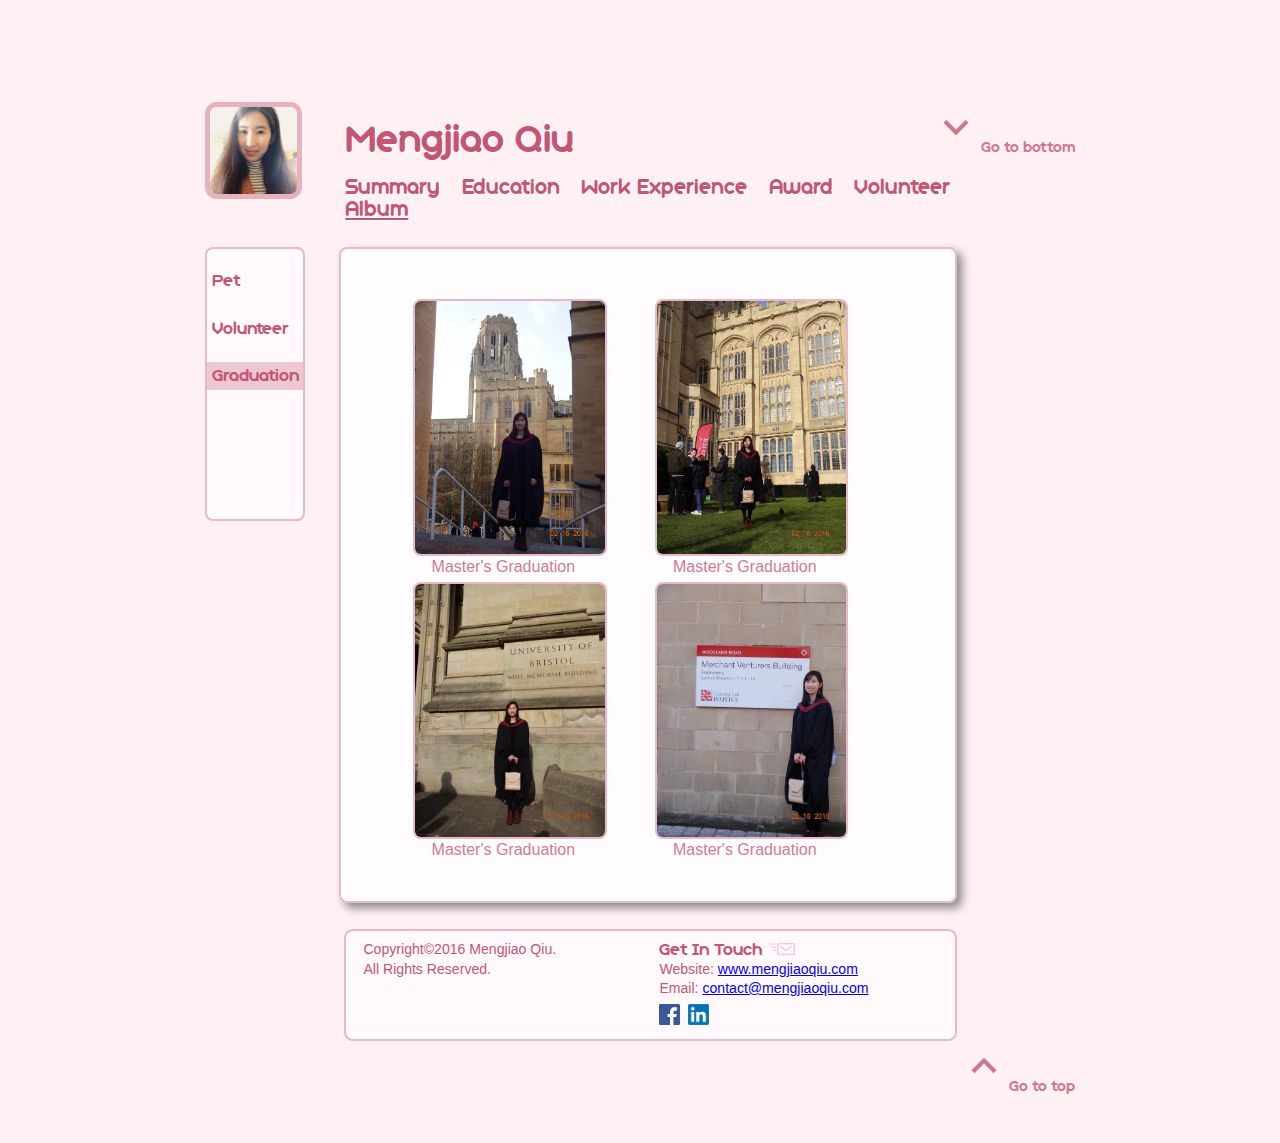
==== album-graduation.html @ dbdb480e "website online" ====
<!DOCTYPE html>
<html lang="en">
<head>
   <meta charset="utf-8">
   <meta name="description" content="Mengjiao Qiu personal website">
   <meta name="keywords" content="Mengjiao Qiu, Mengjiao, personal website">
   <meta name="author" content="Mengjiao Qiu">
   <meta name="revised" content="Mengjiao Qiu 2016/04/21">
   <meta name="viewpoint" content="width=device-width">
   <title>Mengjiao-Qiu | Album-Graduation</title>
   <link rel="icon" type="image/png" href="img/kitty1.png"/>
   <link rel="stylesheet" type="text/css" href="css/albumStyle.css">
   <link href="https://fonts.googleapis.com/icon?family=Material+Icons" rel="stylesheet">
</head>
<body>
  <a id="top" href="#bottom" class="gotoBottom"><i class="material-icons" style="font-size:50px; color:rgba(195, 86, 115, 0.8);">expand_more</i>Go to bottom</a>
  <header>
    <img src="img/jiao.jpeg" alt="profile photo">
	<h1>Mengjiao Qiu</h1>
	<nav class="horizonalNav">
	  <a href="index.html">Summary</a>
	  <a href="education.html">Education</a>
	  <a href="work.html">Work Experience</a>
	  <a href="award.html">Award</a>
	  <a href="volunteer.html">Volunteer</a>
	  <a href="album-pet.html" class="active">Album</a>
	</nav>
  </header>
  <main>
    <aside class="verticalNav">
	  <a href="album-pet.html">Pet</a>
	  <a href="album-volunteer.html">Volunteer</a>
	  <a href="album-graduation.html" class="highlight">Graduation</a>
	</aside>
	<div class="text">
      <figure>
        <img src="img/graduation1.jpg" alt="graduation photo">
		<figcaption>Master's Graduation</figcaption>
      </figure>
	  <figure>
        <img src="img/graduation2.jpg" alt="graduation photo">
		<figcaption>Master's Graduation</figcaption>
      </figure>
	  <figure>
        <img src="img/graduation3.jpg" alt="graduation photo">
		<figcaption>Master's Graduation</figcaption>
      </figure>
	  <figure>
        <img src="img/graduation4.jpg" alt="graduation photo">
		<figcaption>Master's Graduation</figcaption>
      </figure>
    </div>
  </main>
  <footer>
    <small>Copyright&copy;2016 Mengjiao Qiu. <br> All Rights Reserved.</small>
	<div>
	  <p class="getInTouch">Get In Touch<img class="contactIcon" src="img/contact.png" alt="contact icon"><p>
	  <p>Website: <a href="http://www.mengjiaoqiu.com">www.mengjiaoqiu.com</a><br>
	     Email: <a href="mailto:contact@mengjiaoqiu.com">contact@mengjiaoqiu.com</a>
	  </p>
	  <nav>
	    <a href="https://www.facebook.com/people/Mengjiao-Qiu/100007559777483" target="_blank"><img src="img/facebook.png" alt="Facebook_Mengjiao Qiu"></a>
	    <a href="https://uk.linkedin.com/in/mengjiao-qiu-5a485210b" target="_blank"><img src="img/linkedin.png" alt="LinkedIn_Mengjiao Qiu"></a>
	  </nav>
	</div>
  </footer>
  <a id="bottom" href="#top" class="gotoTop"><i class="material-icons" style="font-size:50px; color:rgba(195, 86, 115, 0.8);">expand_less</i>Go to top</a>
</body>
</html>
---- css/albumStyle.css ----
/*Mengjiao Qiu personal website style sheet-albumStyle.css*/

/* http://meyerweb.com/eric/tools/css/reset/ 
   v2.0b1 | 201101 
   NOTE: WORK IN PROGRESS
   USE WITH CAUTION AND TEST WITH ABANDON */

html, body, div, span, applet, object, iframe,
h1, h2, h3, h4, h5, h6, p, blockquote, pre,
a, abbr, acronym, address, big, cite, code,
del, dfn, em, img, ins, kbd, q, s, samp,
small, strike, strong, sub, sup, tt, var,
b, u, i, center,
dl, dt, dd, ol, ul, li,
fieldset, form, label, legend,
table, caption, tbody, tfoot, thead, tr, th, td,
article, aside, canvas, details, figcaption, figure, 
footer, header, hgroup, menu, nav, section, summary,
time, mark, audio, video {
	margin: 0;
	padding: 0;
	border: 0;
	outline: 0;
	font-size: 100%;
	font: inherit;
	vertical-align: baseline;
}
/* HTML5 display-role reset for older browsers */
article, aside, details, figcaption, figure, 
footer, header, hgroup, menu, nav, section {
	display: block;
}
body {
	line-height: 1;
}
ol, ul {
	list-style: none;
}
blockquote, q {
	quotes: none;
}
blockquote:before, blockquote:after,
q:before, q:after {
	content: '';
	content: none;
}


/****************************************************/




body {
	background-color: rgba(255, 240, 244, 1);
	margin: 8%;
	padding: 0 8%;
}

header img {
	margin-right: 5%;
	width: 10%;
	border: 5px solid rgba(195, 86, 115, 0.4);
	-webkit-border-radius: 12%;   /*android chrome ios safari and browsers using the Webkit engine*/
	-moz-border-radius: 12%;      /*Firefox and other browsers using Mozilla's browser engine */
	-o-border-radius: 12%;        /*opera*/
	-ms-border-radius: 12%;       /*Internet Explorer*/ 
	border-radius: 12%;
	float: left;
	
}

header img:hover {
	margin-right: 5%;
	width: 10%;
	border: 5px double rgba(195, 86, 115, 0.4);
	-webkit-border-radius: 12%;   /*android chrome ios safari and browsers using the Webkit engine*/
	-moz-border-radius: 12%;      /*Firefox and other browsers using Mozilla's browser engine */
	-o-border-radius: 12%;        /*opera*/
	-ms-border-radius: 12%;       /*Internet Explorer*/ 
	border-radius: 12%;
	float: left;
	
}

h1 {
	margin-top: 2%;
	margin-bottom: 1%;
	color: rgba(195, 86, 115, 1);
	float: left;
	width: 50%;
	font-family: geometry_soft_probold_n, Serif;
	font-size: 250%;
	text-shadow: 1px 1px rgba(255,255,255,1);
}


.horizonalNav {
	float: left;
	margin-top: 1%;
	margin-bottom: 3%;
	width: 80%
}

.horizonalNav a {
	color: rgba(195, 86, 115, 1);
	margin-right: 2.5%;
	font-size: 135%;
	font-family: geometry_soft_probold_n, Serif;
	text-decoration: none;
	text-shadow: 1px 1px rgba(255,255,255,1);
}

/*main {
	display: block; 
	background-color: rgba(255,255,255,0.8);
	font-family: Verdana, Arial, Sans-serif;
	font-size: 115%;
	clear: both;
	margin: 12% 14% 3% 16%;
    padding: 2% 5%;
	border: 2px solid rgba(195, 86, 115, 0.4);
	-webkit-border-radius: .5em;   
	-moz-border-radius: .5em;      
	-o-border-radius: .5em;       
	-ms-border-radius: .5em;      
	border-radius: .5em;
	box-shadow: 5px 5px 10px #888888;
}*/

/* Generated by Font Squirrel (https://www.fontsquirrel.com) on April 21, 2016 */
@font-face {
    font-family: 'geometry_soft_probold_n';
    src: url('../font1/geometry_soft_pro-bold_n-webfont.eot');
    src: url('../font1/geometry_soft_pro-bold_n-webfont.eot?#iefix') format('embedded-opentype'),
         url('../font1/geometry_soft_pro-bold_n-webfont.woff2') format('woff2'),
         url('../font1/geometry_soft_pro-bold_n-webfont.woff') format('woff'),
         url('../font1/geometry_soft_pro-bold_n-webfont.ttf') format('truetype'),
         url('../font1/geometry_soft_pro-bold_n-webfont.svg#geometry_soft_probold_n') format('svg');
    font-weight: normal;
    font-style: normal;
}

footer {
	line-height: 110%;
	color: rgba(195, 86, 115, 1);
	font-size: 110%;
	width: 68%;
	font-family: Verdana, Arial, Sans-serif;
	margin-left: 16%;
	padding: 1% 0 1% 2%;
	background-color: rgba(255,255,255,0.6);
	border: 2px solid rgba(195, 86, 115, 0.4);
	-webkit-border-radius: .5em;   /*android chrome ios safari and browsers using the Webkit engine*/
	-moz-border-radius: .5em;      /*Firefox and other browsers using Mozilla's browser engine */
	-o-border-radius: .5em;        /*opera*/
	-ms-border-radius: .5em;       /*Internet Explorer*/ 
	border-radius: .5em;
	overflow: auto;
	clear: both;
}


footer small {
	font-size: 80%;
	font-family: Verdana, Arial, Sans-serif;
	/*font-weight: bold;*/
	display: block;
	float: left;
	width: 40%;
}

footer div {
	font-size: 80%;
	width: 50%;
	float: right;
}


footer div img {
	-webkit-transition: transform 0.5s linear;   /*android chrome ios safari and browsers using the Webkit engine*/
	-moz-transition: transform 0.5s linear;      /*Firefox and other browsers using Mozilla's browser engine */
	-o-transition: transform 0.5s linear;        /*opera*/
	-ms-transition: transform 0.5s linear;       /*Internet Explorer*/ 
	transition: transform 0.5s linear;
}

footer div img:hover {
	-webkit-transform:rotate3d(30deg,30deg,30deg);   /*android chrome ios safari and browsers using the Webkit engine*/
	-moz-transform:rotate3d(30deg,30deg,30deg);      /*Firefox and other browsers using Mozilla's browser engine */
	-o-transform:rotate3d(30deg,30deg,30deg);        /*opera*/
	-ms-transform:rotate3d(30deg,30deg,30deg);       /*Internet Explorer*/ 
	transform:rotate3d(1,.3,.6,270deg);
}

footer div nav img {
	width: 7%;
	margin-top: 2%;
	margin-right: 1.5%;
	-webkit-transition: transform 0.5s linear;   /*android chrome ios safari and browsers using the Webkit engine*/
	-moz-transition: transform 0.5s linear;      /*Firefox and other browsers using Mozilla's browser engine */
	-o-transition: transform 0.5s linear;        /*opera*/
	-ms-transition: transform 0.5s linear;       /*Internet Explorer*/ 
	transition: transform 0.5s linear;
}

footer div nav img:hover {
	width: 7%;
	margin-right: 1.5%;
	-webkit-transform:scale(1.5,1.5);   /*android chrome ios safari and browsers using the Webkit engine*/
	-moz-transform:scale(1.5,1.5);      /*Firefox and other browsers using Mozilla's browser engine */
	-o-transform:scale(1.5,1.5);        /*opera*/
	-ms-transform:scale(1.5,1.5);       /*Internet Explorer*/ 
	transform:scale(1.5,1.5);
}

.getInTouch {
	font-size: 130%;
	font-family: geometry_soft_probold_n, Serif;
}

.contactIcon {
	opacity: 0.2;
	width: 9%;
	margin-left: 2%;
} 

.gotoBottom, .gotoTop {
	display: block;
	position: relative;
	color:rgba(195, 86, 115, 0.8);
	font-family: geometry_soft_probold_n, Serif;
	text-decoration: none;
	float: right;
}

.horizonalNav a:hover, .active {
	text-decoration: underline !important;
}

/*******************education page****************************/

h2 {
	font-size: 100%;
	font-weight: bold;
	float : left;
	margin: 2% 0 3%;
}

.headingName {
	line-height: 130%;
	margin-bottom: 5%;

}

.bristolLogo {
	width: 20%;
	height: auto;
	float: right;
	margin-right:2.5%;
	margin-top: 3%;
	opacity: 1;
}

.SSPULogo {
	width: 23%;
	float: right;
	margin-top: 1%;
	opacity: 1;
}

.CUHKLogo {
	width: 19%;
	height: auto;
	float: right;
	margin-right:2.5%;
	opacity: 1;
}

h3, h4 {
	clear: left;
}

main time {
	font-size: 80%;
	color: #808080;
}

h4 {
	font-size: 90%;
}

strong {
	font-style: oblique;
}

/*************************volunteer**********************/

.marieCurie, .myFuture, .digiMakers, .SYVA, .redCross {
	width: 12%;
	height: auto;
	float: right;
	margin-right:2.5%;
	margin-top: 3%;
	opacity: 1;
	-webkit-transition: transform 0.5s linear;   /*android chrome ios safari and browsers using the Webkit engine*/
	-moz-transition: transform 0.5s linear;      /*Firefox and other browsers using Mozilla's browser engine */
	-o-transition: transform 0.5s linear;        /*opera*/
	-ms-transition: transform 0.5s linear;       /*Internet Explorer*/ 
	transition: transform 0.5s linear;
}

.marieCurie:hover, .myFuture:hover, .digiMakers:hover, .SYVA:hover, .redCross:hover {
	width: 12%;
	height: auto;
	float: right;
	margin-right:2.5%;
	margin-top: 3%;
	opacity: 0.75;
	-webkit-transform:rotateY(360deg);   /*android chrome ios safari and browsers using the Webkit engine*/
	-moz-transform:rotateY(360deg);      /*Firefox and other browsers using Mozilla's browser engine */
	-o-transform:rotateY(360deg);        /*opera*/
	-ms-transform:rotateY(360deg);       /*Internet Explorer*/ 
	transform:rotateY(360deg);
}
/***************************************album******************************/

.verticalNav {
	height: 30vh;
	float: left;
	margin-right: 4%;
	width: 11%;
	background-color: rgba(255,255,255,0.6);
	border: 2px solid rgba(195, 86, 115, 0.4);
	-webkit-border-radius: .5em;   /*android chrome ios safari and browsers using the Webkit engine*/
	-moz-border-radius: .5em;      /*Firefox and other browsers using Mozilla's browser engine */
	-o-border-radius: .5em;        /*opera*/
	-ms-border-radius: .5em;       /*Internet Explorer*/ 
	border-radius: .5em;
}

.verticalNav a {
	margin: 20% 0;
	padding: 5% 0 5% 5%;
	display: block;
	color: rgba(195, 86, 115, 1);
	font-size: 115%;
	font-family: geometry_soft_probold_n, Serif;
	text-decoration: none;
}

.verticalNav a:hover {
	margin: 20% 0;
	display: block;
	color: rgba(255, 255, 255, 1);
	background-color: rgba(195, 86, 115, 0.3);
	font-size: 115%;
	font-family: geometry_soft_probold_n, Serif;
	text-decoration: none;
	-webkit-border-radius: .2em;   /*android chrome ios safari and browsers using the Webkit engine*/
	-moz-border-radius: .5em;      /*Firefox and other browsers using Mozilla's browser engine */
	-o-border-radius: .5em;        /*opera*/
	-ms-border-radius: .5em;       /*Internet Explorer*/ 
	border-radius: .2em;
}


.text {
	padding: 5%;
	margin-bottom: 3%;
	float: left;
	width: 60.5%;
	background-color: rgba(255,255,255,0.8);
	font-family: Verdana, Arial, Sans-serif;
	border: 2px solid rgba(195, 86, 115, 0.4);
	-webkit-border-radius: .5em;   /*android chrome ios safari and browsers using the Webkit engine*/
	-moz-border-radius: .5em;      /*Firefox and other browsers using Mozilla's browser engine */
	-o-border-radius: .5em;        /*opera*/
	-ms-border-radius: .5em;       /*Internet Explorer*/ 
	border-radius: .5em;
	box-shadow: 5px 5px 10px #888888;
} 

figure {
	width: 45%;
	display: inline-block;
}

figure img {
	width: 80%;
	margin-left: 12%;
	margin-top: 3%;
	border: 2px solid rgba(195, 86, 115, 0.4);
	-webkit-border-radius: .5em;   /*android chrome ios safari and browsers using the Webkit engine*/
	-moz-border-radius: .5em;      /*Firefox and other browsers using Mozilla's browser engine */
	-o-border-radius: .5em;        /*opera*/
	-ms-border-radius: .5em;       /*Internet Explorer*/ 
	border-radius: .5em;
	-webkit-transition: transform 0.5s linear;   /*android chrome ios safari and browsers using the Webkit engine*/
	-moz-transition: transform 0.5s linear;      /*Firefox and other browsers using Mozilla's browser engine */
	-o-transition: transform 0.5s linear;        /*opera*/
	-ms-transition: transform 0.5s linear;       /*Internet Explorer*/ 
	transition: transform 0.5s linear;
}

figure img:hover {
	width: 80%;
	margin-left: 12%;
	margin-top: 3%;
	border: 2px solid rgba(195, 86, 115, 0.4);
	-webkit-border-radius: .5em;   /*android chrome ios safari and browsers using the Webkit engine*/
	-moz-border-radius: .5em;      /*Firefox and other browsers using Mozilla's browser engine */
	-o-border-radius: .5em;        /*opera*/
	-ms-border-radius: .5em;       /*Internet Explorer*/ 
	border-radius: .5em;
	-webkit-transform:scale(1.5,1.5);   /*android chrome ios safari and browsers using the Webkit engine*/
	-moz-transform:scale(1.5,1.5);      /*Firefox and other browsers using Mozilla's browser engine */
	-o-transform:scale(1.5,1.5);        /*opera*/
	-ms-transform:scale(1.5,1.5);       /*Internet Explorer*/ 
	transform:scale(1.5,1.5);
}

figcaption {
	text-align: center;
	color: rgba(195, 86, 115, 0.8);
	/*visibility: hidden;*/
}

.highlight {
	margin: 20% 0;
	display: block;
	color: rgba(255, 255, 255, 1);
	background-color: rgba(195, 86, 115, 0.3);
	font-size: 115%;
	font-family: geometry_soft_probold_n, Serif;
	text-decoration: none;
	
}
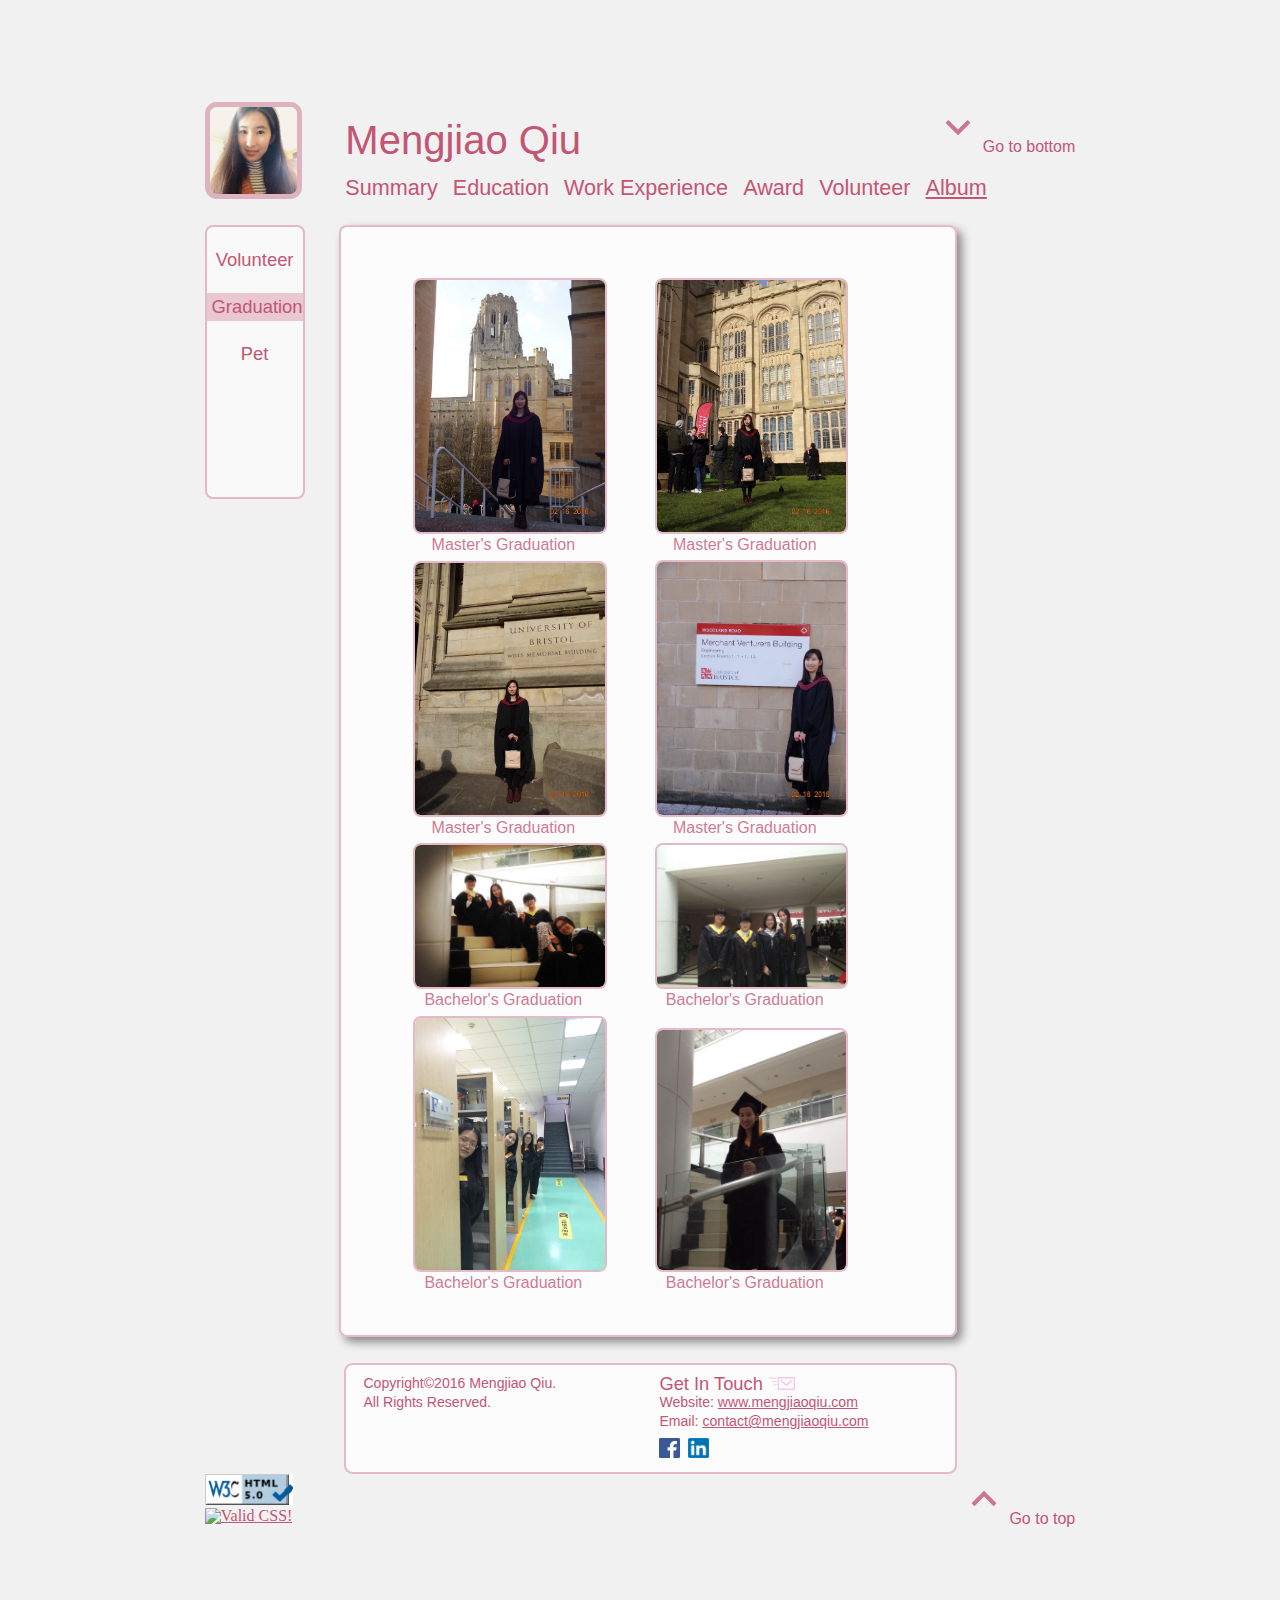
==== commit ec9a5bfe: "website online3" ====
--- a/album-graduation.html
+++ b/album-graduation.html
@@ -28,9 +28,9 @@
   </header>
   <main>
     <aside class="verticalNav">
-	  <a href="album-pet.html">Pet</a>
 	  <a href="album-volunteer.html">Volunteer</a>
 	  <a href="album-graduation.html" class="highlight">Graduation</a>
+	  <a href="album-pet.html">Pet</a>
 	</aside>
 	<div class="text">
       <figure>
@@ -49,6 +49,22 @@
         <img src="img/graduation4.jpg" alt="graduation photo">
 		<figcaption>Master's Graduation</figcaption>
       </figure>
+	  <figure>
+        <img src="img/graduation5.jpg" alt="graduation photo">
+		<figcaption>Bachelor's Graduation</figcaption>
+      </figure>
+	  <figure>
+        <img src="img/graduation6.jpg" alt="graduation photo">
+		<figcaption>Bachelor's Graduation</figcaption>
+      </figure>
+	  <figure>
+        <img src="img/graduation7.jpg" alt="graduation photo">
+		<figcaption>Bachelor's Graduation</figcaption>
+      </figure>
+	  <figure>
+        <img src="img/graduation8.jpg" alt="graduation photo">
+		<figcaption>Bachelor's Graduation</figcaption>
+      </figure>
     </div>
   </main>
   <footer>
@@ -66,4 +82,18 @@
   </footer>
   <a id="bottom" href="#top" class="gotoTop"><i class="material-icons" style="font-size:50px; color:rgba(195, 86, 115, 0.8);">expand_less</i>Go to top</a>
 </body>
+<p>
+  <a href="http://jigsaw.w3.org/css-validator/check/referer">
+    <img style="border:0;width:88px;height:31px"
+        src="img/html5.png"
+        alt="Valid HTML!" >
+  </a>
+</p>
+<p>
+  <a href="http://jigsaw.w3.org/css-validator/check/referer">
+    <img style="border:0;width:88px;height:31px"
+        src="http://jigsaw.w3.org/css-validator/images/vcss-blue"
+        alt="Valid CSS!">
+  </a> 
+</p>	
 </html>--- a/css/albumStyle.css
+++ b/css/albumStyle.css
@@ -52,7 +52,8 @@
 
 
 body {
-	background-color: rgba(255, 240, 244, 1);
+	background-color: #f1f1f1;
+	/*background-color: rgba(255, 240, 244, 1);*/
 	margin: 8%;
 	padding: 0 8%;
 }
@@ -89,9 +90,10 @@
 	color: rgba(195, 86, 115, 1);
 	float: left;
 	width: 50%;
-	font-family: geometry_soft_probold_n, Serif;
+	font-family: Verdana, Arial, Sans-serif;
+	/*font-family: geometry_soft_probold_n, Serif;*/
 	font-size: 250%;
-	text-shadow: 1px 1px rgba(255,255,255,1);
+	/*text-shadow: 1px 1px rgba(255,255,255,1);*/
 }
 
 
@@ -104,11 +106,12 @@
 
 .horizonalNav a {
 	color: rgba(195, 86, 115, 1);
-	margin-right: 2.5%;
+	margin-right: 1.6%;
 	font-size: 135%;
-	font-family: geometry_soft_probold_n, Serif;
+	font-family: Verdana, Arial, Sans-serif;
+	/*font-family: geometry_soft_probold_n, Serif;*/
 	text-decoration: none;
-	text-shadow: 1px 1px rgba(255,255,255,1);
+	/*text-shadow: 1px 1px rgba(255,255,255,1);*/
 }
 
 /*main {
@@ -149,7 +152,7 @@
 	font-family: Verdana, Arial, Sans-serif;
 	margin-left: 16%;
 	padding: 1% 0 1% 2%;
-	background-color: rgba(255,255,255,0.6);
+	background-color: rgba(255,255,255,0.8);
 	border: 2px solid rgba(195, 86, 115, 0.4);
 	-webkit-border-radius: .5em;   /*android chrome ios safari and browsers using the Webkit engine*/
 	-moz-border-radius: .5em;      /*Firefox and other browsers using Mozilla's browser engine */
@@ -214,9 +217,18 @@
 	transform:scale(1.5,1.5);
 }
 
+a:link {
+	color: rgba(195, 86, 115, 1);
+}
+
+a:visited {
+	color: rgba(195, 86, 115, 1);
+}
+
 .getInTouch {
 	font-size: 130%;
-	font-family: geometry_soft_probold_n, Serif;
+	font-family: Verdana, Arial, Sans-serif;
+	/*font-family: geometry_soft_probold_n, Serif;*/
 }
 
 .contactIcon {
@@ -229,7 +241,8 @@
 	display: block;
 	position: relative;
 	color:rgba(195, 86, 115, 0.8);
-	font-family: geometry_soft_probold_n, Serif;
+	font-family: Verdana, Arial, Sans-serif;
+	/*font-family: geometry_soft_probold_n, Serif;*/
 	text-decoration: none;
 	float: right;
 }
@@ -281,7 +294,7 @@
 	clear: left;
 }
 
-main time {
+.time {
 	font-size: 80%;
 	color: #808080;
 }
@@ -341,11 +354,13 @@
 
 .verticalNav a {
 	margin: 20% 0;
-	padding: 5% 0 5% 5%;
+	padding: 5%;
+	text-align: center;
 	display: block;
 	color: rgba(195, 86, 115, 1);
 	font-size: 115%;
-	font-family: geometry_soft_probold_n, Serif;
+	font-family: Verdana, Arial, Sans-serif;
+	/*font-family: geometry_soft_probold_n, Serif;*/
 	text-decoration: none;
 }
 
@@ -355,7 +370,8 @@
 	color: rgba(255, 255, 255, 1);
 	background-color: rgba(195, 86, 115, 0.3);
 	font-size: 115%;
-	font-family: geometry_soft_probold_n, Serif;
+	font-family: Verdana, Arial, Sans-serif;
+	/*font-family: geometry_soft_probold_n, Serif;*/
 	text-decoration: none;
 	-webkit-border-radius: .2em;   /*android chrome ios safari and browsers using the Webkit engine*/
 	-moz-border-radius: .5em;      /*Firefox and other browsers using Mozilla's browser engine */
@@ -432,7 +448,8 @@
 	color: rgba(255, 255, 255, 1);
 	background-color: rgba(195, 86, 115, 0.3);
 	font-size: 115%;
-	font-family: geometry_soft_probold_n, Serif;
+	font-family: Verdana, Arial, Sans-serif;
+	/*font-family: geometry_soft_probold_n, Serif;*/
 	text-decoration: none;
 	
 }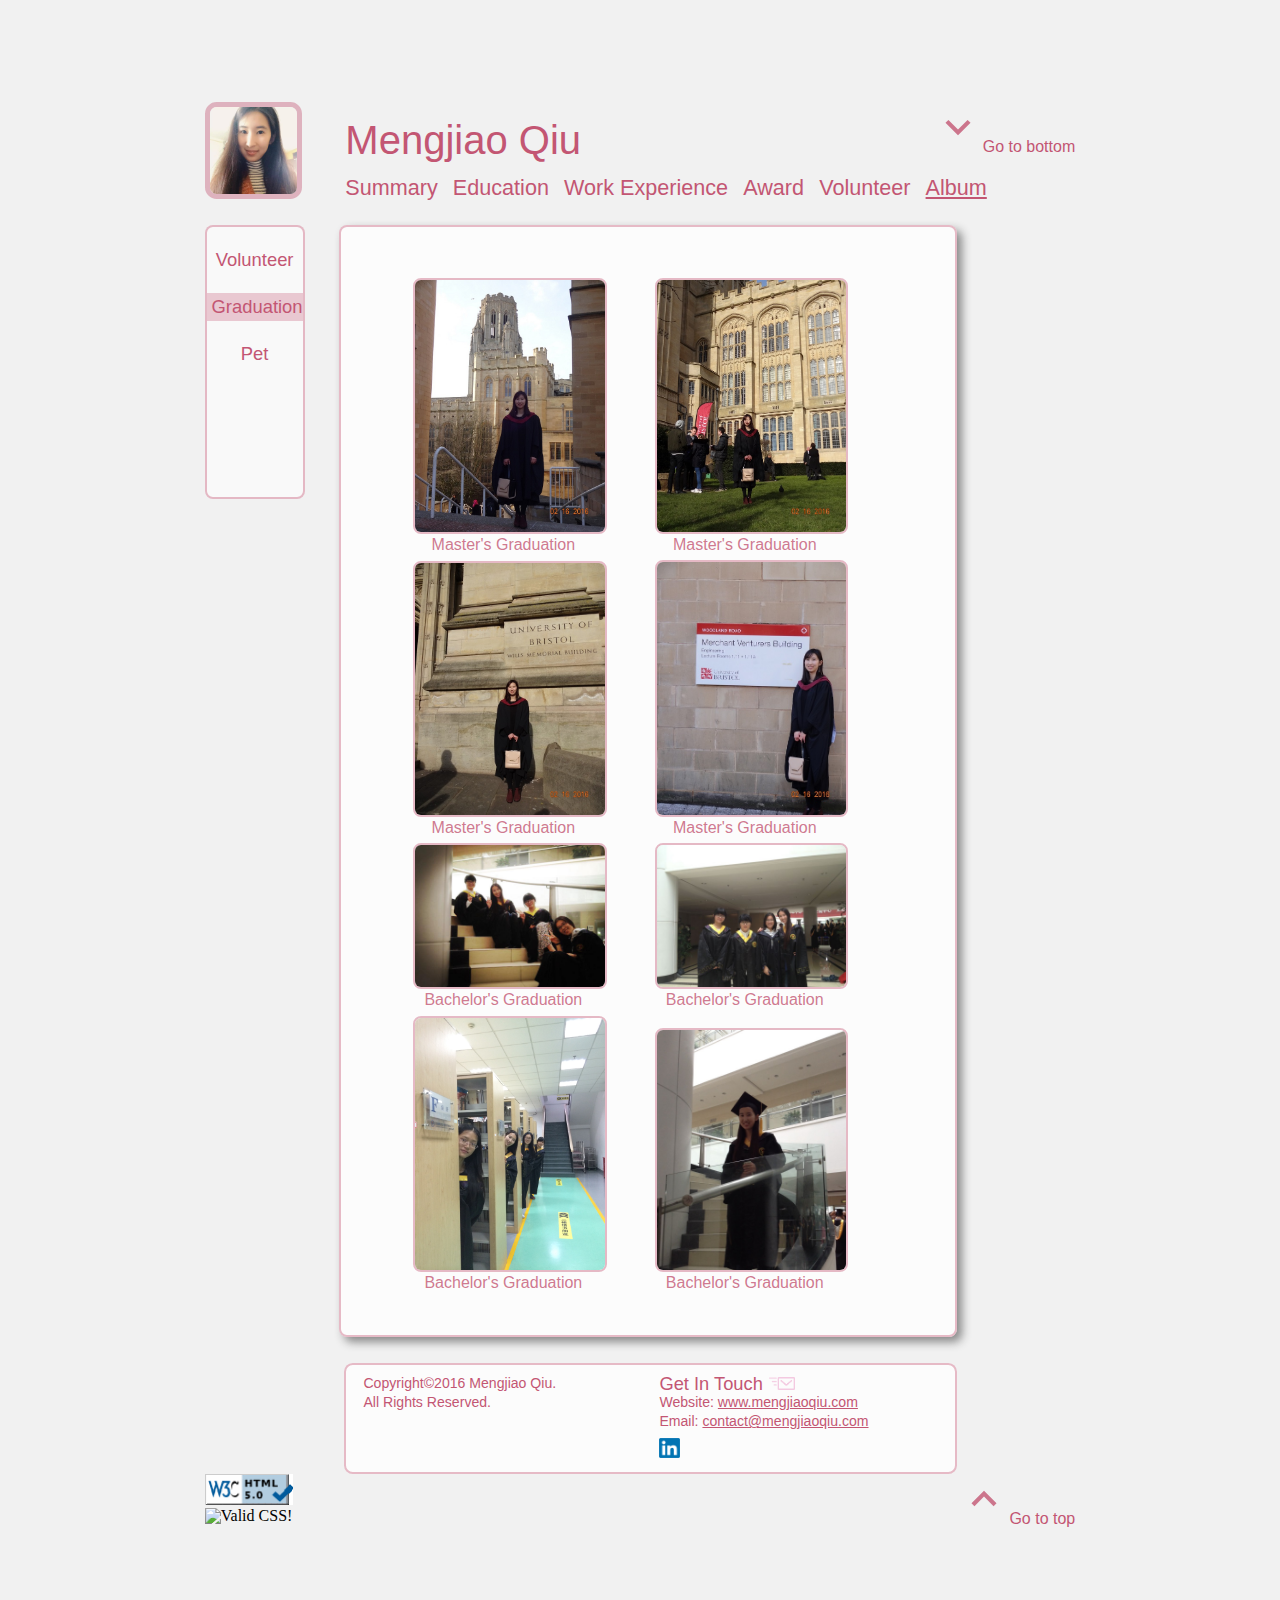
==== commit 6c95395f: "no facebook" ====
--- a/album-graduation.html
+++ b/album-graduation.html
@@ -75,7 +75,7 @@
 	     Email: <a href="mailto:contact@mengjiaoqiu.com">contact@mengjiaoqiu.com</a>
 	  </p>
 	  <nav>
-	    <a href="https://www.facebook.com/people/Mengjiao-Qiu/100007559777483" target="_blank"><img src="img/facebook.png" alt="Facebook_Mengjiao Qiu"></a>
+	    <!--<a href="https://www.facebook.com/people/Mengjiao-Qiu/100007559777483" target="_blank"><img src="img/facebook.png" alt="Facebook_Mengjiao Qiu"></a>-->
 	    <a href="https://uk.linkedin.com/in/mengjiao-qiu-5a485210b" target="_blank"><img src="img/linkedin.png" alt="LinkedIn_Mengjiao Qiu"></a>
 	  </nav>
 	</div>
@@ -83,14 +83,14 @@
   <a id="bottom" href="#top" class="gotoTop"><i class="material-icons" style="font-size:50px; color:rgba(195, 86, 115, 0.8);">expand_less</i>Go to top</a>
 </body>
 <p>
-  <a href="http://jigsaw.w3.org/css-validator/check/referer">
+  <!--<a href="http://jigsaw.w3.org/css-validator/check/referer">-->
     <img style="border:0;width:88px;height:31px"
         src="img/html5.png"
         alt="Valid HTML!" >
   </a>
 </p>
 <p>
-  <a href="http://jigsaw.w3.org/css-validator/check/referer">
+  <!--<a href="http://jigsaw.w3.org/css-validator/check/referer">-->
     <img style="border:0;width:88px;height:31px"
         src="http://jigsaw.w3.org/css-validator/images/vcss-blue"
         alt="Valid CSS!">
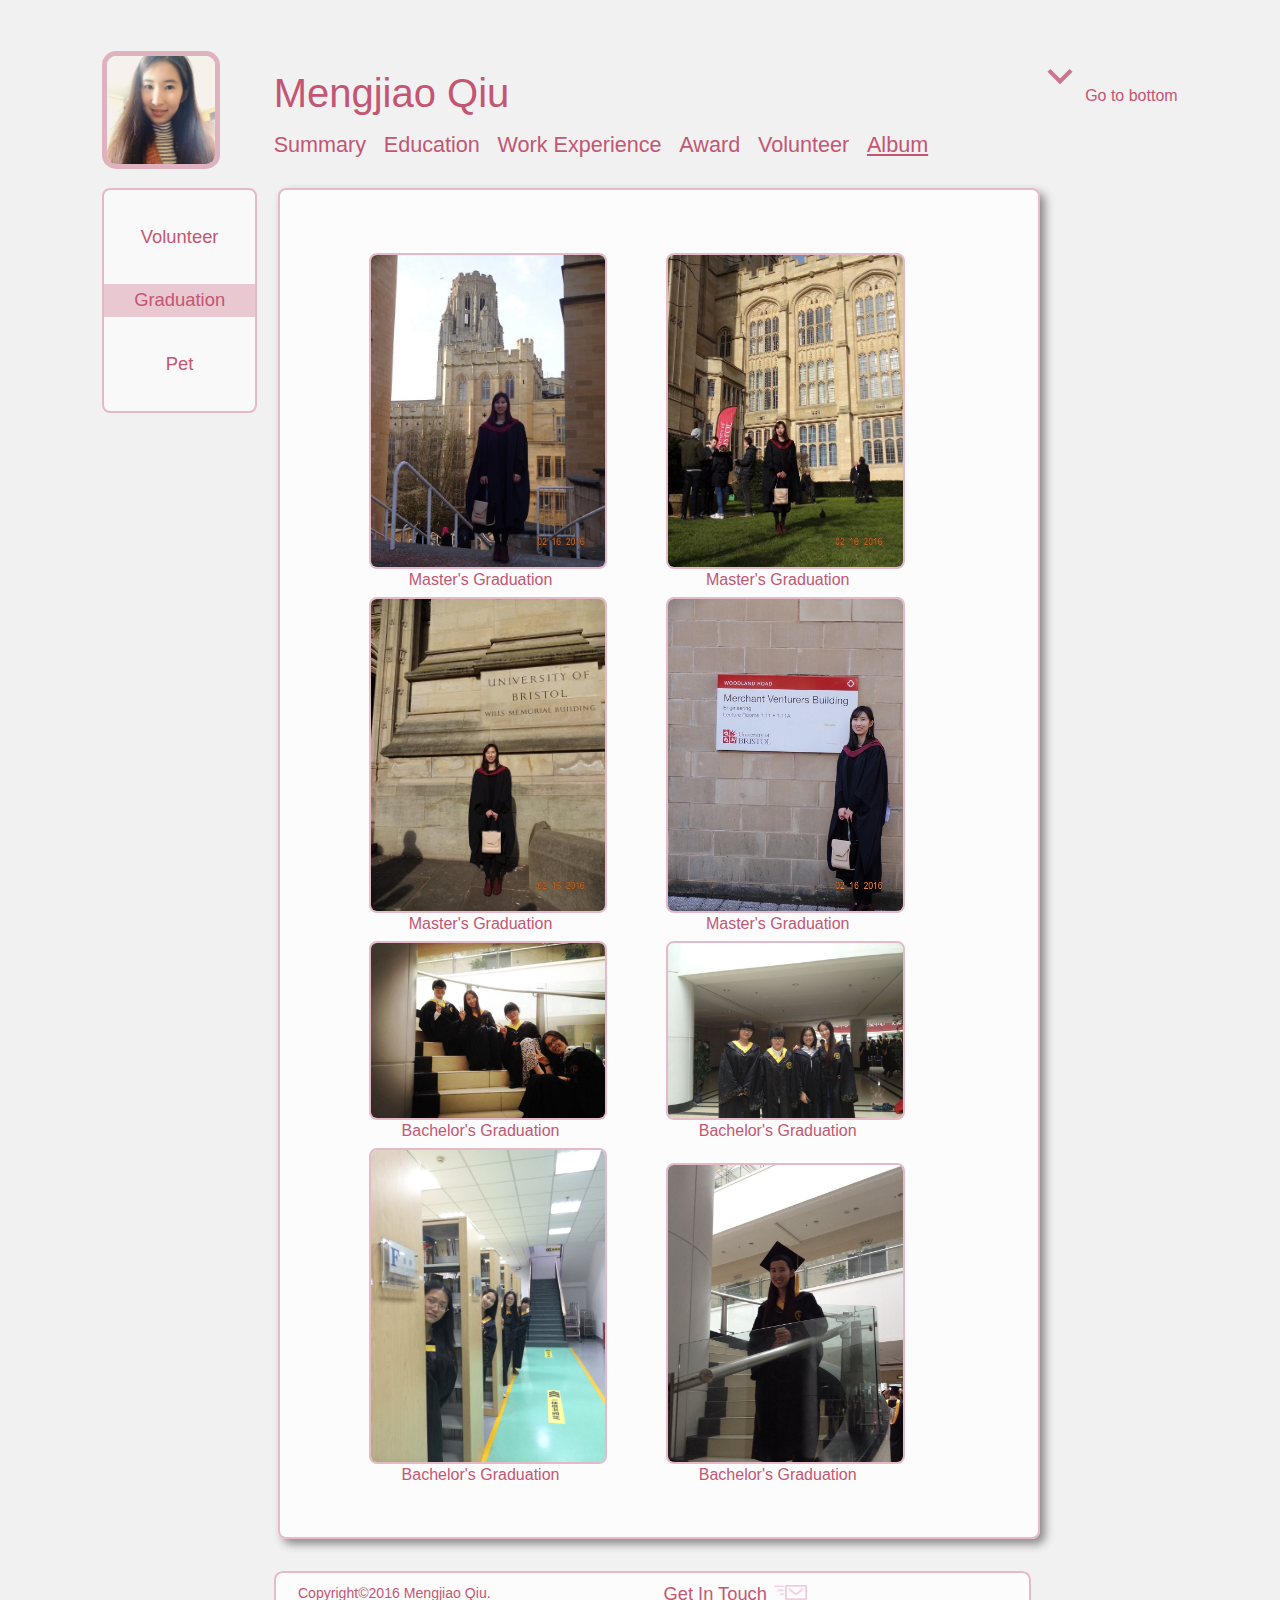
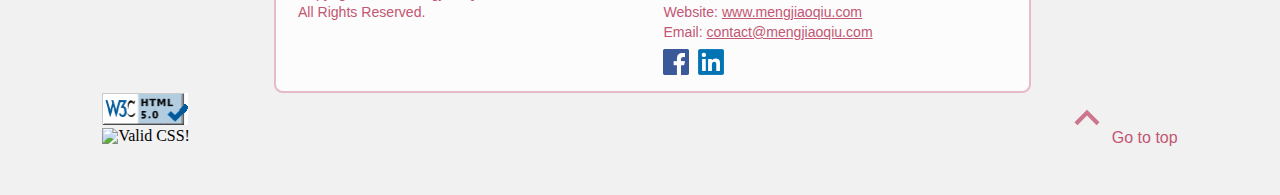
==== commit 81a5d5a3: "resposive01" ====
--- a/album-graduation.html
+++ b/album-graduation.html
@@ -6,7 +6,7 @@
    <meta name="keywords" content="Mengjiao Qiu, Mengjiao, personal website">
    <meta name="author" content="Mengjiao Qiu">
    <meta name="revised" content="Mengjiao Qiu 2016/04/21">
-   <meta name="viewpoint" content="width=device-width">
+   <meta name="viewpoint" content="width=device-width, initial-scale=1">
    <title>Mengjiao-Qiu | Album-Graduation</title>
    <link rel="icon" type="image/png" href="img/kitty1.png"/>
    <link rel="stylesheet" type="text/css" href="css/albumStyle.css">
@@ -75,23 +75,23 @@
 	     Email: <a href="mailto:contact@mengjiaoqiu.com">contact@mengjiaoqiu.com</a>
 	  </p>
 	  <nav>
-	    <!--<a href="https://www.facebook.com/people/Mengjiao-Qiu/100007559777483" target="_blank"><img src="img/facebook.png" alt="Facebook_Mengjiao Qiu"></a>-->
+	    <a href="https://www.facebook.com/people/Mengjiao-Qiu/100007559777483" target="_blank"><img src="img/facebook.png" alt="Facebook_Mengjiao Qiu"></a>
 	    <a href="https://uk.linkedin.com/in/mengjiao-qiu-5a485210b" target="_blank"><img src="img/linkedin.png" alt="LinkedIn_Mengjiao Qiu"></a>
 	  </nav>
 	</div>
   </footer>
   <a id="bottom" href="#top" class="gotoTop"><i class="material-icons" style="font-size:50px; color:rgba(195, 86, 115, 0.8);">expand_less</i>Go to top</a>
 </body>
-<p>
+<p class="validate">
   <!--<a href="http://jigsaw.w3.org/css-validator/check/referer">-->
-    <img style="border:0;width:88px;height:31px"
+    <img style="border:0;width:8%"
         src="img/html5.png"
         alt="Valid HTML!" >
   </a>
 </p>
-<p>
+<p class="validate">
   <!--<a href="http://jigsaw.w3.org/css-validator/check/referer">-->
-    <img style="border:0;width:88px;height:31px"
+    <img style="border:0;width:8%"
         src="http://jigsaw.w3.org/css-validator/images/vcss-blue"
         alt="Valid CSS!">
   </a> 
--- a/css/albumStyle.css
+++ b/css/albumStyle.css
@@ -339,10 +339,10 @@
 /***************************************album******************************/
 
 .verticalNav {
-	height: 30vh;
-	float: left;
-	margin-right: 4%;
-	width: 11%;
+	height: 30%;
+	float: left;
+	margin-right: 2%;
+	width: 14%;
 	background-color: rgba(255,255,255,0.6);
 	border: 2px solid rgba(195, 86, 115, 0.4);
 	-webkit-border-radius: .5em;   /*android chrome ios safari and browsers using the Webkit engine*/
@@ -365,14 +365,9 @@
 }
 
 .verticalNav a:hover {
-	margin: 20% 0;
-	display: block;
 	color: rgba(255, 255, 255, 1);
 	background-color: rgba(195, 86, 115, 0.3);
-	font-size: 115%;
-	font-family: Verdana, Arial, Sans-serif;
-	/*font-family: geometry_soft_probold_n, Serif;*/
-	text-decoration: none;
+	/*font-family: geometry_soft_probold_n, Serif;*/
 	-webkit-border-radius: .2em;   /*android chrome ios safari and browsers using the Webkit engine*/
 	-moz-border-radius: .5em;      /*Firefox and other browsers using Mozilla's browser engine */
 	-o-border-radius: .5em;        /*opera*/
@@ -438,7 +433,7 @@
 
 figcaption {
 	text-align: center;
-	color: rgba(195, 86, 115, 0.8);
+	color: rgba(195, 86, 115, 1);
 	/*visibility: hidden;*/
 }
 
@@ -452,4 +447,345 @@
 	/*font-family: geometry_soft_probold_n, Serif;*/
 	text-decoration: none;
 	
-}+}
+
+/*resposive design*/
+
+@media all and (max-width:1530px){
+	body {
+	background-color: #f1f1f1;
+	/*background-color: rgba(255, 240, 244, 1);*/
+	margin: 6%;
+	padding: 0 6%;
+    }
+}
+
+@media all and (max-width:1353px){
+	body {
+	background-color: #f1f1f1;
+	/*background-color: rgba(255, 240, 244, 1);*/
+	margin: 4%;
+	padding: 0 4%;
+    }
+}
+
+@media all and (max-width:1222px){
+	body {
+	background-color: #f1f1f1;
+	/*background-color: rgba(255, 240, 244, 1);*/
+	margin: 2%;
+	padding: 0 2%;
+    }
+}
+
+@media all and (max-width:1125px){
+	body {
+	background-color: #f1f1f1;
+	/*background-color: rgba(255, 240, 244, 1);*/
+	margin: 1%;
+	padding: 0 1%;
+    }
+}
+
+@media all and (max-width:1125px){
+	body {
+	background-color: #f1f1f1;
+	/*background-color: rgba(255, 240, 244, 1);*/
+	margin: 1%;
+	padding: 0 1%;
+    }
+	
+	.verticalNav a {
+	margin: 20% 0;
+	padding: 5%;
+	text-align: center;
+	display: block;
+	color: rgba(195, 86, 115, 1);
+	font-size: 100%;
+	font-family: Verdana, Arial, Sans-serif;
+	/*font-family: geometry_soft_probold_n, Serif;*/
+	text-decoration: none;
+    }
+}
+
+@media all and (max-width:1000px){
+	h1 {
+	margin-top: 2%;
+	margin-bottom: 1%;
+	color: rgba(195, 86, 115, 1);
+	float: left;
+	width: 50%;
+	font-family: Verdana, Arial, Sans-serif;
+	/*font-family: geometry_soft_probold_n, Serif;*/
+	font-size: 200%;
+	/*text-shadow: 1px 1px rgba(255,255,255,1);*/
+    }
+	
+	.horizonalNav a {
+	color: rgba(195, 86, 115, 1);
+	margin-right: 1.6%;
+	font-size: 100%;
+	font-family: Verdana, Arial, Sans-serif;
+	/*font-family: geometry_soft_probold_n, Serif;*/
+	text-decoration: none;
+	/*text-shadow: 1px 1px rgba(255,255,255,1);*/
+    }
+	
+	.verticalNav a {
+	margin: 20% 0;
+	padding: 5%;
+	text-align: center;
+	display: block;
+	color: rgba(195, 86, 115, 1);
+	font-size: 95%;
+	font-family: Verdana, Arial, Sans-serif;
+	/*font-family: geometry_soft_probold_n, Serif;*/
+	text-decoration: none;
+    }
+}
+
+@media all and (max-width:850px){
+    .gotoBottom, .gotoTop {
+	display: none;
+	}
+	
+}
+
+@media all and (max-width:800px){
+	h1 {
+	margin-top: 2%;
+	margin-bottom: 1%;
+	color: rgba(195, 86, 115, 1);
+	float: left;
+	width: 50%;
+	font-family: Verdana, Arial, Sans-serif;
+	/*font-family: geometry_soft_probold_n, Serif;*/
+	font-size: 180%;
+	/*text-shadow: 1px 1px rgba(255,255,255,1);*/
+    }
+	
+	.horizonalNav a {
+	color: rgba(195, 86, 115, 1);
+	margin-right: 1.6%;
+	font-size: 85%;
+	font-family: Verdana, Arial, Sans-serif;
+	/*font-family: geometry_soft_probold_n, Serif;*/
+	text-decoration: none;
+	/*text-shadow: 1px 1px rgba(255,255,255,1);*/
+    }
+	
+	.verticalNav a {
+	margin: 20% 0;
+	padding: 5%;
+	text-align: center;
+	display: block;
+	color: rgba(195, 86, 115, 1);
+	font-size: 85%;
+	font-family: Verdana, Arial, Sans-serif;
+	/*font-family: geometry_soft_probold_n, Serif;*/
+	text-decoration: none;
+    }
+	
+	main {
+		font-size: 100%;
+	}
+	
+	footer {
+		font-size: 90%;
+	}
+}
+
+@media all and (max-width:700px){
+	h1 {
+	margin-top: 2%;
+	margin-bottom: 1%;
+	color: rgba(195, 86, 115, 1);
+	float: left;
+	width: 50%;
+	font-family: Verdana, Arial, Sans-serif;
+	/*font-family: geometry_soft_probold_n, Serif;*/
+	font-size: 160%;
+	/*text-shadow: 1px 1px rgba(255,255,255,1);*/
+    }
+	
+	.horizonalNav a {
+	color: rgba(195, 86, 115, 1);
+	margin-right: 1.6%;
+	font-size: 70%;
+	font-family: Verdana, Arial, Sans-serif;
+	/*font-family: geometry_soft_probold_n, Serif;*/
+	text-decoration: none;
+	/*text-shadow: 1px 1px rgba(255,255,255,1);*/
+    }
+	
+	.verticalNav a {
+	margin: 20% 0;
+	padding: 5%;
+	text-align: center;
+	display: block;
+	color: rgba(195, 86, 115, 1);
+	font-size: 75%;
+	font-family: Verdana, Arial, Sans-serif;
+	/*font-family: geometry_soft_probold_n, Serif;*/
+	text-decoration: none;
+    }
+	
+	main {
+		font-size: 90%;
+	}
+	
+	footer {
+		font-size: 80%;
+	}
+}
+
+@media all and (max-width: 600px) {
+	main a {
+	background-color: rgba(195, 86, 115, .5);
+	color: rgba(255,255,255,1);
+	float: left;
+	width: 29%;
+	display: block;
+	margin: 5%;
+	text-decoration: none;
+	text-align: center;
+	padding: .2% .5%;
+	font-size: 60%;
+   }
+   
+   .verticalNav a {
+	margin: 12% 0;
+	padding: 11%;
+	text-align: center;
+	display: block;
+	color: rgba(195, 86, 115, 1);
+	font-size: 70%;
+	font-family: Verdana, Arial, Sans-serif;
+	/*font-family: geometry_soft_probold_n, Serif;*/
+	text-decoration: none;
+	width: 80%;
+    }
+   
+}
+
+/*for mobile, from research the biggest phone is 435px width,change content*/
+
+@media all and (max-width:530px){
+	
+	header>img {
+	display: none;
+    }
+	
+	body {
+		margin: 2%;
+	}
+	h1 {
+		text-align: center;
+		width: 95.5%;
+		background-color: rgba(192, 192, 192, 0.7);
+		padding:2%;
+	}
+	
+	.horizonalNav {
+		width: 100%;
+	}
+	
+	.horizonalNav a {
+	display: block;
+	text-align: center;
+	color: rgba(195, 86, 115, 1);
+	margin-right: 1.6%;
+	font-size: 110%;
+	font-family: Verdana, Arial, Sans-serif;
+	/*font-family: geometry_soft_probold_n, Serif;*/
+	text-decoration: none;
+	/*text-shadow: 1px 1px rgba(255,255,255,1);*/
+    }
+	
+	main {
+		width: 87%;
+		margin: 5% 3%;
+	}
+	
+	
+	footer {
+		text-align: center;
+		width: 98%;
+		margin: 0;
+		border: none;
+		border-radius: 0;
+		background-color: rgba(192, 192, 192, 0.7);
+	}
+	
+	.verticalNav {
+		text-align: center;
+		border: none;
+		background-color: #f1f1f1;
+		width: 115%;
+		margin: 3% 0;
+	}
+	
+	.verticalNav a {
+		margin: 0 3%;
+		padding: 3%;
+		width: 21%;
+		font-size: 75%;
+	}
+	
+	.text {
+		text-align: center;
+		padding: 4% 0;
+		margin: 0;
+		margin-bottom: 5%;
+		width: 115%;
+		background-color: rgba(255,255,255,0.8);
+		font-family: Verdana, Arial, Sans-serif;
+		border: 2px solid rgba(195, 86, 115, 0.4);
+		-webkit-border-radius: .5em;   /*android chrome ios safari and browsers using the Webkit engine*/
+		-moz-border-radius: .5em;      /*Firefox and other browsers using Mozilla's browser engine */
+		-o-border-radius: .5em;        /*opera*/
+		-ms-border-radius: .5em;       /*Internet Explorer*/ 
+		border-radius: .5em;
+		box-shadow: 5px 5px 10px #888888;
+    } 
+
+    figure {
+		width: 90%;
+		display: block;
+    }
+
+    figure img {
+		text-align: center;
+		width: 80%;
+		margin-top: 3%;
+		border: 2px solid rgba(195, 86, 115, 0.4);
+		-webkit-border-radius: .5em;   /*android chrome ios safari and browsers using the Webkit engine*/
+		-moz-border-radius: .5em;      /*Firefox and other browsers using Mozilla's browser engine */
+		-o-border-radius: .5em;        /*opera*/
+		-ms-border-radius: .5em;       /*Internet Explorer*/ 
+		border-radius: .5em;
+		-webkit-transition: transform 0.5s linear;   /*android chrome ios safari and browsers using the Webkit engine*/
+		-moz-transition: transform 0.5s linear;      /*Firefox and other browsers using Mozilla's browser engine */
+		-o-transition: transform 0.5s linear;        /*opera*/
+		-ms-transition: transform 0.5s linear;       /*Internet Explorer*/ 
+		transition: transform 0.5s linear; 
+    }
+
+    figure img:hover {
+		text-align: center;
+		width: 80%;
+		margin-top: 3%;
+		border: 2px solid rgba(195, 86, 115, 0.4);
+		-webkit-border-radius: .5em;   /*android chrome ios safari and browsers using the Webkit engine*/
+		-moz-border-radius: .5em;      /*Firefox and other browsers using Mozilla's browser engine */
+		-o-border-radius: .5em;        /*opera*/
+		-ms-border-radius: .5em;       /*Internet Explorer*/ 
+		border-radius: .5em;
+		-webkit-transform:scale(1.2,1.2);   /*android chrome ios safari and browsers using the Webkit engine*/
+		-moz-transform:scale(1.2,1.2);      /*Firefox and other browsers using Mozilla's browser engine */
+		-o-transform:scale(1.2,1.2);        /*opera*/
+		-ms-transform:scale(1.2,1.2);       /*Internet Explorer*/ 
+		transform:scale(1.2,1.2);
+    }
+
+}
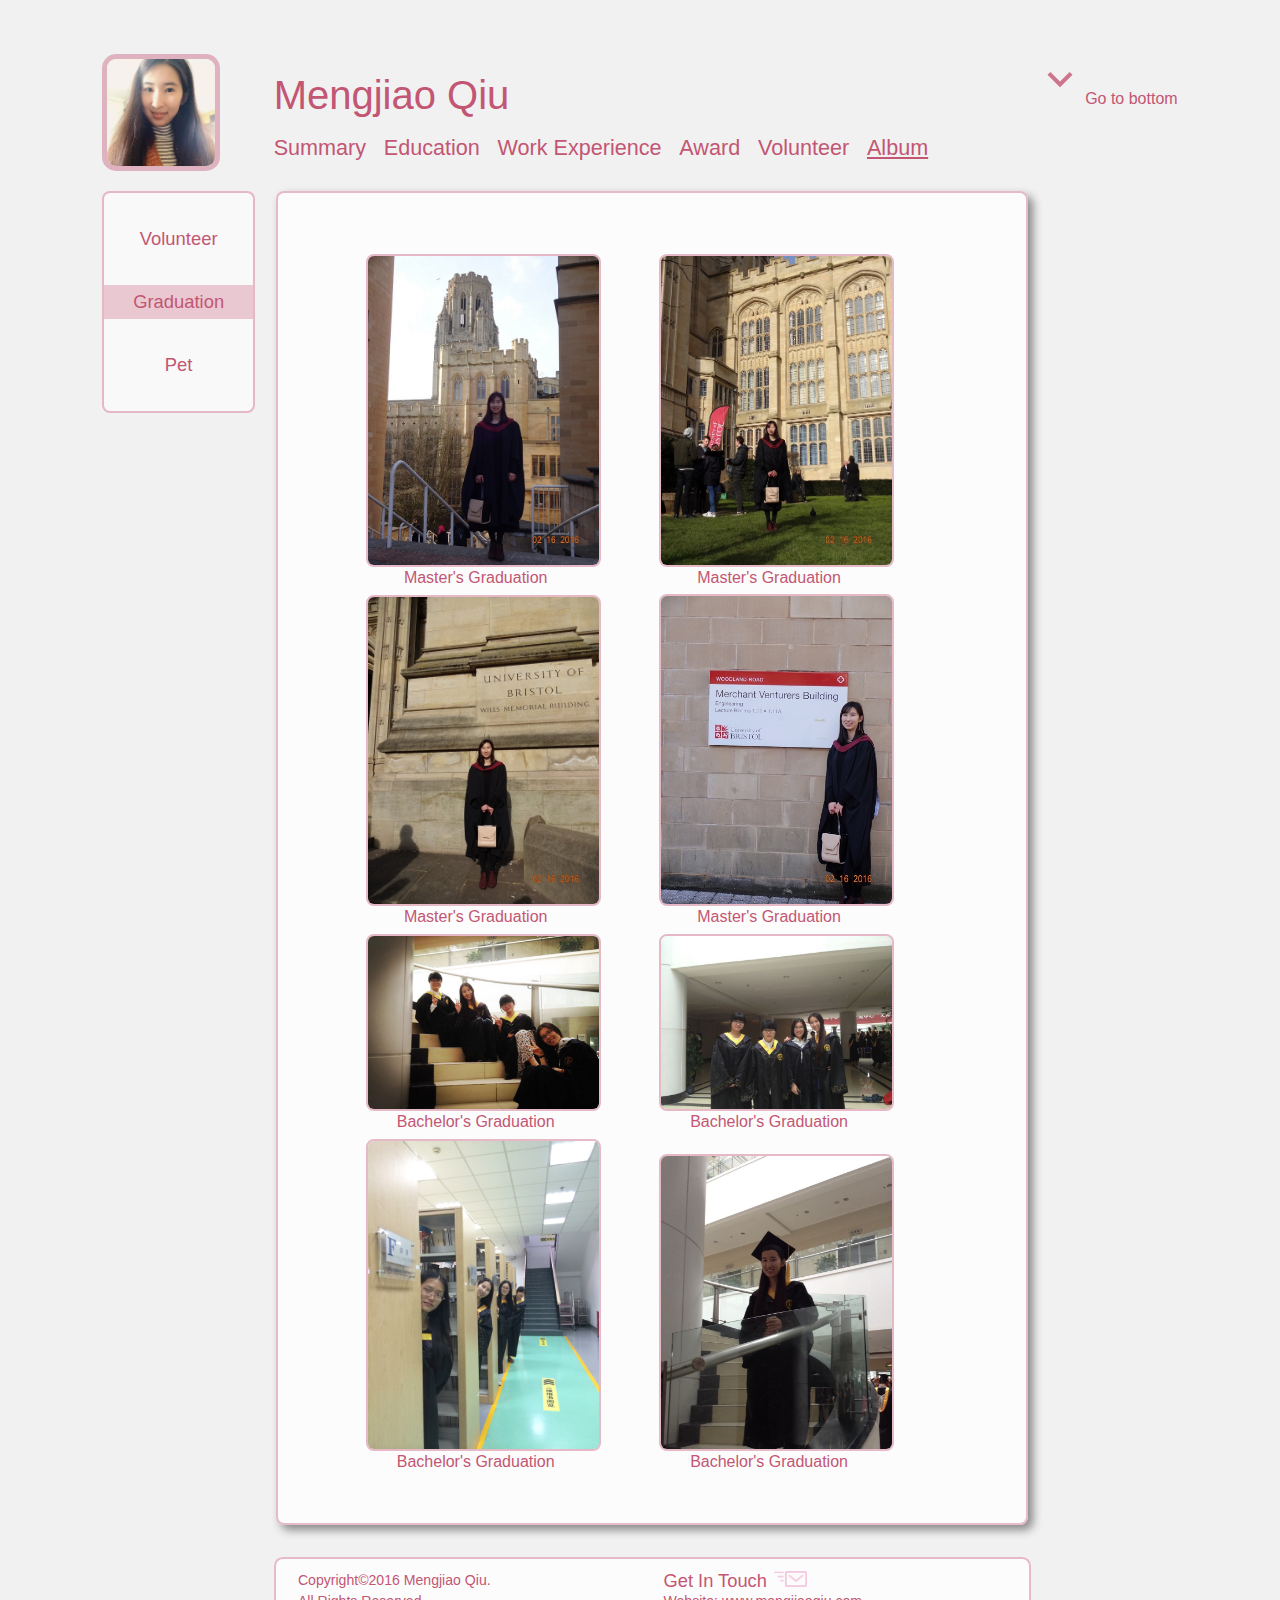
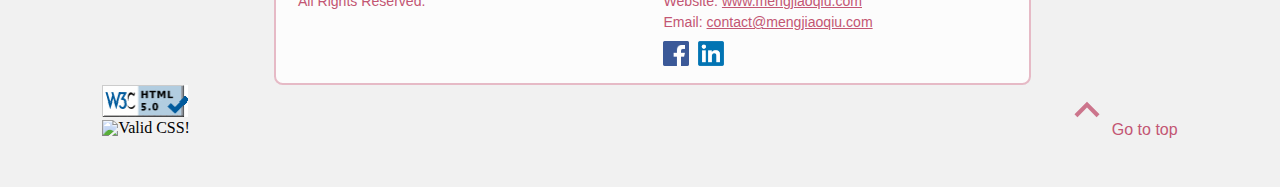
==== commit 7fa79814: "add sitemap" ====
--- a/album-graduation.html
+++ b/album-graduation.html
@@ -6,24 +6,25 @@
    <meta name="keywords" content="Mengjiao Qiu, Mengjiao, personal website">
    <meta name="author" content="Mengjiao Qiu">
    <meta name="revised" content="Mengjiao Qiu 2016/04/21">
-   <meta name="viewpoint" content="width=device-width, initial-scale=1">
-   <title>Mengjiao-Qiu | Album-Graduation</title>
+   <meta name="viewport" content="width=device-width, initial-scale=1.0">
+   <title>Mengjiao-Qiu | Album-Graduation| personal website| portfolio</title>
    <link rel="icon" type="image/png" href="img/kitty1.png"/>
    <link rel="stylesheet" type="text/css" href="css/albumStyle.css">
    <link href="https://fonts.googleapis.com/icon?family=Material+Icons" rel="stylesheet">
+   <link href="css/lightbox.css" rel="stylesheet">
 </head>
 <body>
   <a id="top" href="#bottom" class="gotoBottom"><i class="material-icons" style="font-size:50px; color:rgba(195, 86, 115, 0.8);">expand_more</i>Go to bottom</a>
   <header>
-    <img src="img/jiao.jpeg" alt="profile photo">
+    <img src="img/jiao.jpeg" alt="profile photo" title="Mengjiao Qiu">
 	<h1>Mengjiao Qiu</h1>
 	<nav class="horizonalNav">
-	  <a href="index.html">Summary</a>
-	  <a href="education.html">Education</a>
-	  <a href="work.html">Work Experience</a>
-	  <a href="award.html">Award</a>
-	  <a href="volunteer.html">Volunteer</a>
-	  <a href="album-pet.html" class="active">Album</a>
+	  <a href="index.html" title="Summary">Summary</a>
+	  <a href="education.html" title="Education">Education</a>
+	  <a href="work.html" title="Work Experience">Work Experience</a>
+	  <a href="award.html" title="Award">Award</a>
+	  <a href="volunteer.html" title="Volunteer">Volunteer</a>
+	  <a href="album-volunteer.html" class="active" title="Album">Album</a>
 	</nav>
   </header>
   <main>
@@ -34,35 +35,35 @@
 	</aside>
 	<div class="text">
       <figure>
-        <img src="img/graduation1.jpg" alt="graduation photo">
+        <a href="img/graduation1.jpg" data-lightbox="image1" data-title="Master's Graduation"><img src="img/graduation1.jpg" alt="graduation photo"></a>
 		<figcaption>Master's Graduation</figcaption>
       </figure>
 	  <figure>
-        <img src="img/graduation2.jpg" alt="graduation photo">
+        <a href="img/graduation2.jpg" data-lightbox="image2" data-title="Master's Graduation"><img src="img/graduation2.jpg" alt="graduation photo"></a>
 		<figcaption>Master's Graduation</figcaption>
       </figure>
 	  <figure>
-        <img src="img/graduation3.jpg" alt="graduation photo">
+        <a href="img/graduation3.jpg" data-lightbox="image3" data-title="Master's Graduation"><img src="img/graduation3.jpg" alt="graduation photo"></a>
 		<figcaption>Master's Graduation</figcaption>
       </figure>
 	  <figure>
-        <img src="img/graduation4.jpg" alt="graduation photo">
+        <a href="img/graduation4.jpg" data-lightbox="image4" data-title="Master's Graduation"><img src="img/graduation4.jpg" alt="graduation photo"></a>
 		<figcaption>Master's Graduation</figcaption>
       </figure>
 	  <figure>
-        <img src="img/graduation5.jpg" alt="graduation photo">
+        <a href="img/graduation5.jpg" data-lightbox="image5" data-title="Bachelor's Graduation"><img src="img/graduation5.jpg" alt="graduation photo"></a>
 		<figcaption>Bachelor's Graduation</figcaption>
       </figure>
 	  <figure>
-        <img src="img/graduation6.jpg" alt="graduation photo">
+        <a href="img/graduation6.jpg" data-lightbox="image6" data-title="Bachelor's Graduation"><img src="img/graduation6.jpg" alt="graduation photo"></a>
 		<figcaption>Bachelor's Graduation</figcaption>
       </figure>
 	  <figure>
-        <img src="img/graduation7.jpg" alt="graduation photo">
+        <a href="img/graduation7.jpg" data-lightbox="image7" data-title="Bachelor's Graduation"><img src="img/graduation7.jpg" alt="graduation photo"></a>
 		<figcaption>Bachelor's Graduation</figcaption>
       </figure>
 	  <figure>
-        <img src="img/graduation8.jpg" alt="graduation photo">
+        <a href="img/graduation8.jpg" data-lightbox="image8" data-title="Bachelor's Graduation"><img src="img/graduation8.jpg" alt="graduation photo"></a>
 		<figcaption>Bachelor's Graduation</figcaption>
       </figure>
     </div>
@@ -75,25 +76,30 @@
 	     Email: <a href="mailto:contact@mengjiaoqiu.com">contact@mengjiaoqiu.com</a>
 	  </p>
 	  <nav>
-	    <a href="https://www.facebook.com/people/Mengjiao-Qiu/100007559777483" target="_blank"><img src="img/facebook.png" alt="Facebook_Mengjiao Qiu"></a>
-	    <a href="https://uk.linkedin.com/in/mengjiao-qiu-5a485210b" target="_blank"><img src="img/linkedin.png" alt="LinkedIn_Mengjiao Qiu"></a>
+	    <a href="https://www.facebook.com/people/Mengjiao-Qiu/100007559777483" target="_blank"><img src="img/facebook.png" alt="Facebook_Mengjiao Qiu" title="facebook"></a>
+	    <a href="https://uk.linkedin.com/in/mengjiao-qiu-5a485210b" target="_blank"><img src="img/linkedin.png" alt="LinkedIn_Mengjiao Qiu" title="linkedin"></a>
 	  </nav>
 	</div>
   </footer>
   <a id="bottom" href="#top" class="gotoTop"><i class="material-icons" style="font-size:50px; color:rgba(195, 86, 115, 0.8);">expand_less</i>Go to top</a>
-</body>
-<p class="validate">
+
+  <!--lightbox plugin-->
+  <script src="https://ajax.googleapis.com/ajax/libs/jquery/1.12.0/jquery.min.js"></script>
+  <script src="js/lightbox.js"></script>
+  
+ <p class="validate">
   <!--<a href="http://jigsaw.w3.org/css-validator/check/referer">-->
     <img style="border:0;width:8%"
         src="img/html5.png"
         alt="Valid HTML!" >
-  </a>
 </p>
 <p class="validate">
   <!--<a href="http://jigsaw.w3.org/css-validator/check/referer">-->
     <img style="border:0;width:8%"
         src="http://jigsaw.w3.org/css-validator/images/vcss-blue"
         alt="Valid CSS!">
-  </a> 
-</p>	
+</p> 
+  
+  </body>
+	
 </html>--- a/css/albumStyle.css
+++ b/css/albumStyle.css
@@ -145,7 +145,7 @@
 }
 
 footer {
-	line-height: 110%;
+	line-height: 120%;
 	color: rgba(195, 86, 115, 1);
 	font-size: 110%;
 	width: 68%;
@@ -449,6 +449,11 @@
 	
 }
 
+main {
+		width: 98.7%;
+		margin: 5% 0;
+	}
+
 /*resposive design*/
 
 @media all and (max-width:1530px){
@@ -476,6 +481,16 @@
 	margin: 2%;
 	padding: 0 2%;
     }
+	
+	.horizonalNav a {
+	color: rgba(195, 86, 115, 1);
+	margin-right: 1.6%;
+	font-size: 115%;
+	font-family: Verdana, Arial, Sans-serif;
+	/*font-family: geometry_soft_probold_n, Serif;*/
+	text-decoration: none;
+	/*text-shadow: 1px 1px rgba(255,255,255,1);*/
+    }
 }
 
 @media all and (max-width:1125px){
@@ -485,28 +500,18 @@
 	margin: 1%;
 	padding: 0 1%;
     }
-}
-
-@media all and (max-width:1125px){
-	body {
-	background-color: #f1f1f1;
-	/*background-color: rgba(255, 240, 244, 1);*/
-	margin: 1%;
-	padding: 0 1%;
-    }
-	
-	.verticalNav a {
-	margin: 20% 0;
-	padding: 5%;
-	text-align: center;
-	display: block;
-	color: rgba(195, 86, 115, 1);
+	
+	.horizonalNav a {
+	color: rgba(195, 86, 115, 1);
+	margin-right: 1.6%;
 	font-size: 100%;
 	font-family: Verdana, Arial, Sans-serif;
 	/*font-family: geometry_soft_probold_n, Serif;*/
 	text-decoration: none;
-    }
-}
+	/*text-shadow: 1px 1px rgba(255,255,255,1);*/
+    }
+}
+
 
 @media all and (max-width:1000px){
 	h1 {
@@ -523,24 +528,12 @@
 	
 	.horizonalNav a {
 	color: rgba(195, 86, 115, 1);
-	margin-right: 1.6%;
-	font-size: 100%;
-	font-family: Verdana, Arial, Sans-serif;
-	/*font-family: geometry_soft_probold_n, Serif;*/
-	text-decoration: none;
-	/*text-shadow: 1px 1px rgba(255,255,255,1);*/
-    }
-	
-	.verticalNav a {
-	margin: 20% 0;
-	padding: 5%;
-	text-align: center;
-	display: block;
-	color: rgba(195, 86, 115, 1);
-	font-size: 95%;
-	font-family: Verdana, Arial, Sans-serif;
-	/*font-family: geometry_soft_probold_n, Serif;*/
-	text-decoration: none;
+	margin-right: 1.3%;
+	font-size: 90%;
+	font-family: Verdana, Arial, Sans-serif;
+	/*font-family: geometry_soft_probold_n, Serif;*/
+	text-decoration: none;
+	/*text-shadow: 1px 1px rgba(255,255,255,1);*/
     }
 }
 
@@ -548,7 +541,6 @@
     .gotoBottom, .gotoTop {
 	display: none;
 	}
-	
 }
 
 @media all and (max-width:800px){
@@ -566,24 +558,12 @@
 	
 	.horizonalNav a {
 	color: rgba(195, 86, 115, 1);
-	margin-right: 1.6%;
+	margin-right: 1.1%;
 	font-size: 85%;
 	font-family: Verdana, Arial, Sans-serif;
 	/*font-family: geometry_soft_probold_n, Serif;*/
 	text-decoration: none;
 	/*text-shadow: 1px 1px rgba(255,255,255,1);*/
-    }
-	
-	.verticalNav a {
-	margin: 20% 0;
-	padding: 5%;
-	text-align: center;
-	display: block;
-	color: rgba(195, 86, 115, 1);
-	font-size: 85%;
-	font-family: Verdana, Arial, Sans-serif;
-	/*font-family: geometry_soft_probold_n, Serif;*/
-	text-decoration: none;
     }
 	
 	main {
@@ -591,86 +571,14 @@
 	}
 	
 	footer {
-		font-size: 90%;
-	}
-}
-
-@media all and (max-width:700px){
-	h1 {
-	margin-top: 2%;
-	margin-bottom: 1%;
-	color: rgba(195, 86, 115, 1);
-	float: left;
-	width: 50%;
-	font-family: Verdana, Arial, Sans-serif;
-	/*font-family: geometry_soft_probold_n, Serif;*/
-	font-size: 160%;
-	/*text-shadow: 1px 1px rgba(255,255,255,1);*/
-    }
-	
-	.horizonalNav a {
-	color: rgba(195, 86, 115, 1);
-	margin-right: 1.6%;
-	font-size: 70%;
-	font-family: Verdana, Arial, Sans-serif;
-	/*font-family: geometry_soft_probold_n, Serif;*/
-	text-decoration: none;
-	/*text-shadow: 1px 1px rgba(255,255,255,1);*/
-    }
-	
-	.verticalNav a {
-	margin: 20% 0;
-	padding: 5%;
-	text-align: center;
-	display: block;
-	color: rgba(195, 86, 115, 1);
-	font-size: 75%;
-	font-family: Verdana, Arial, Sans-serif;
-	/*font-family: geometry_soft_probold_n, Serif;*/
-	text-decoration: none;
-    }
-	
-	main {
-		font-size: 90%;
-	}
-	
-	footer {
-		font-size: 80%;
-	}
-}
-
-@media all and (max-width: 600px) {
-	main a {
-	background-color: rgba(195, 86, 115, .5);
-	color: rgba(255,255,255,1);
-	float: left;
-	width: 29%;
-	display: block;
-	margin: 5%;
-	text-decoration: none;
-	text-align: center;
-	padding: .2% .5%;
-	font-size: 60%;
-   }
-   
-   .verticalNav a {
-	margin: 12% 0;
-	padding: 11%;
-	text-align: center;
-	display: block;
-	color: rgba(195, 86, 115, 1);
-	font-size: 70%;
-	font-family: Verdana, Arial, Sans-serif;
-	/*font-family: geometry_soft_probold_n, Serif;*/
-	text-decoration: none;
-	width: 80%;
-    }
-   
-}
+		font-size: 100%;
+	}
+}
+
 
 /*for mobile, from research the biggest phone is 435px width,change content*/
 
-@media all and (max-width:530px){
+@media all and (max-width:768px){
 	
 	header>img {
 	display: none;
@@ -700,16 +608,16 @@
 	/*font-family: geometry_soft_probold_n, Serif;*/
 	text-decoration: none;
 	/*text-shadow: 1px 1px rgba(255,255,255,1);*/
+	margin-bottom: 10px;
     }
 	
 	main {
-		width: 87%;
+		width: 80%;
 		margin: 5% 3%;
 	}
 	
 	
 	footer {
-		text-align: center;
 		width: 98%;
 		margin: 0;
 		border: none;
@@ -726,10 +634,11 @@
 	}
 	
 	.verticalNav a {
-		margin: 0 3%;
-		padding: 3%;
-		width: 21%;
-		font-size: 75%;
+		display: inline-block;
+		margin: 0 !important;
+		padding: 3% 0;
+		width: 30%;
+		font-size: 95%;
 	}
 	
 	.text {
